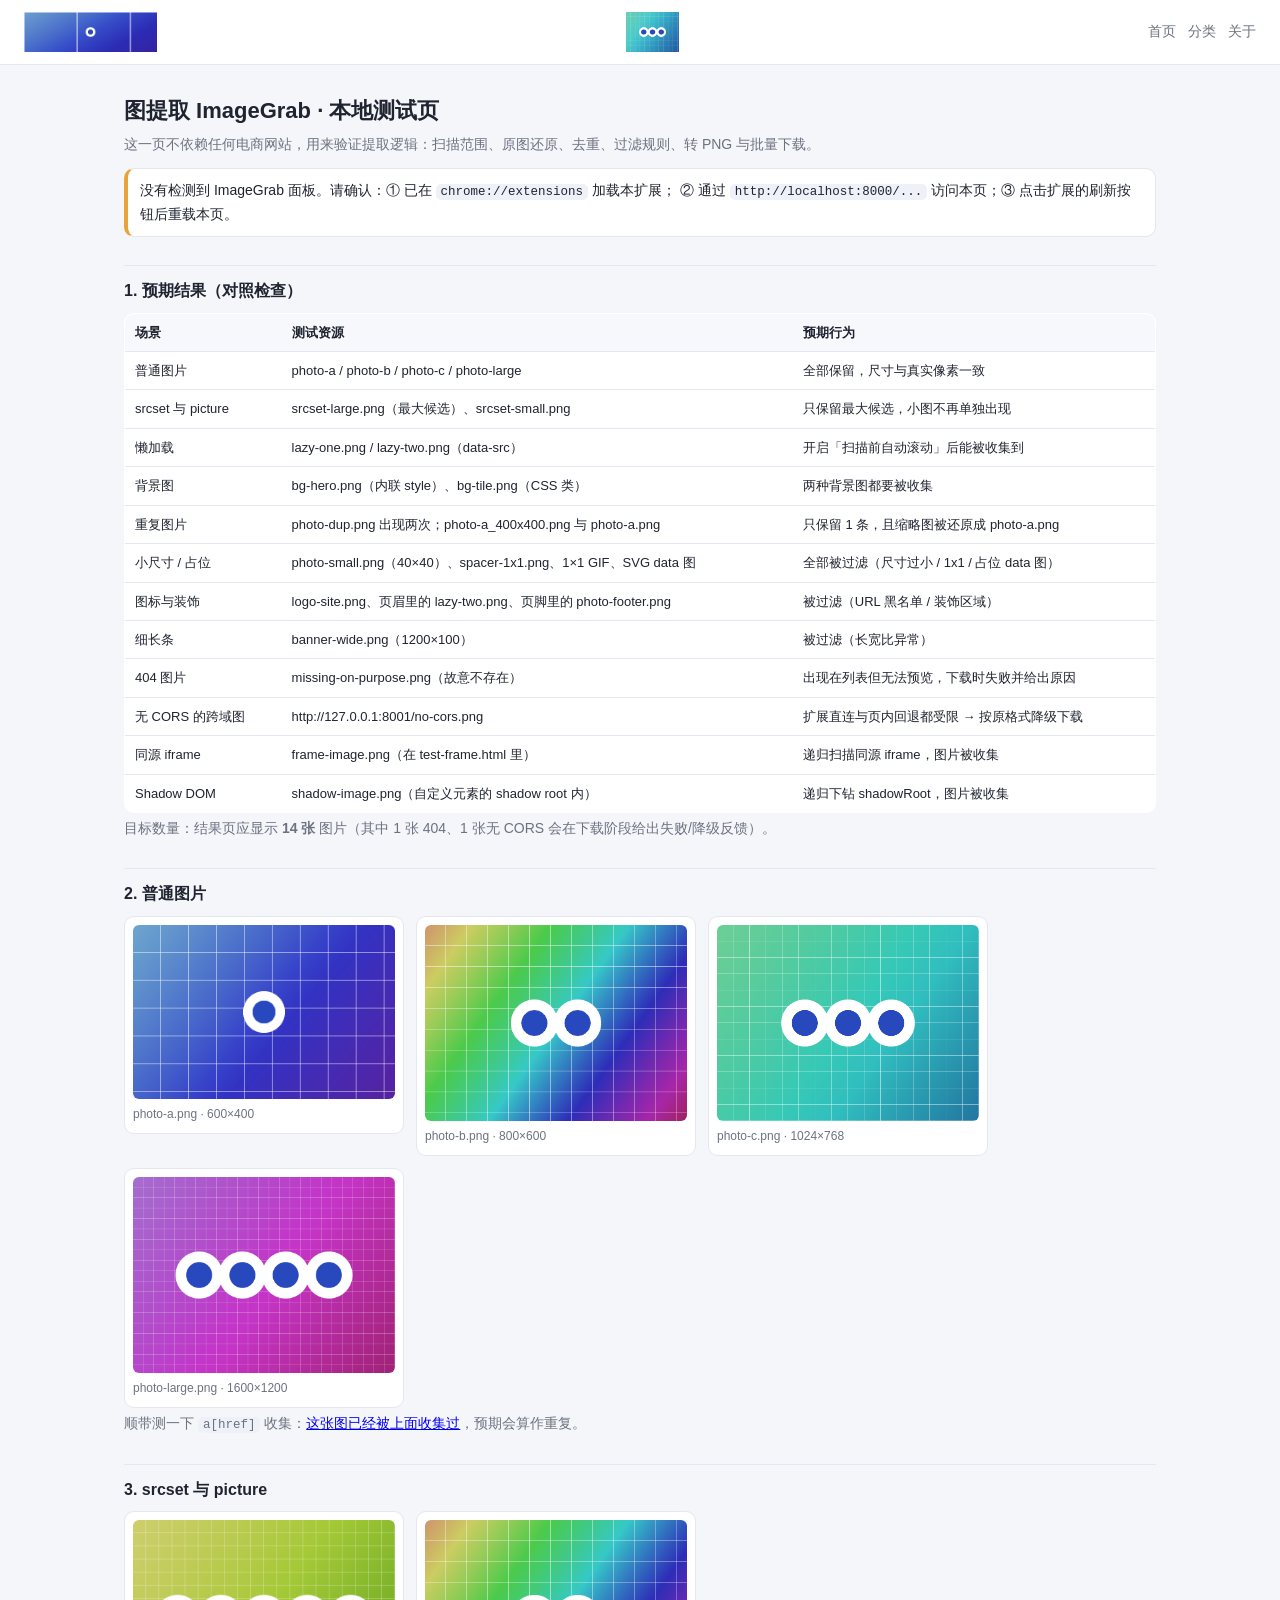
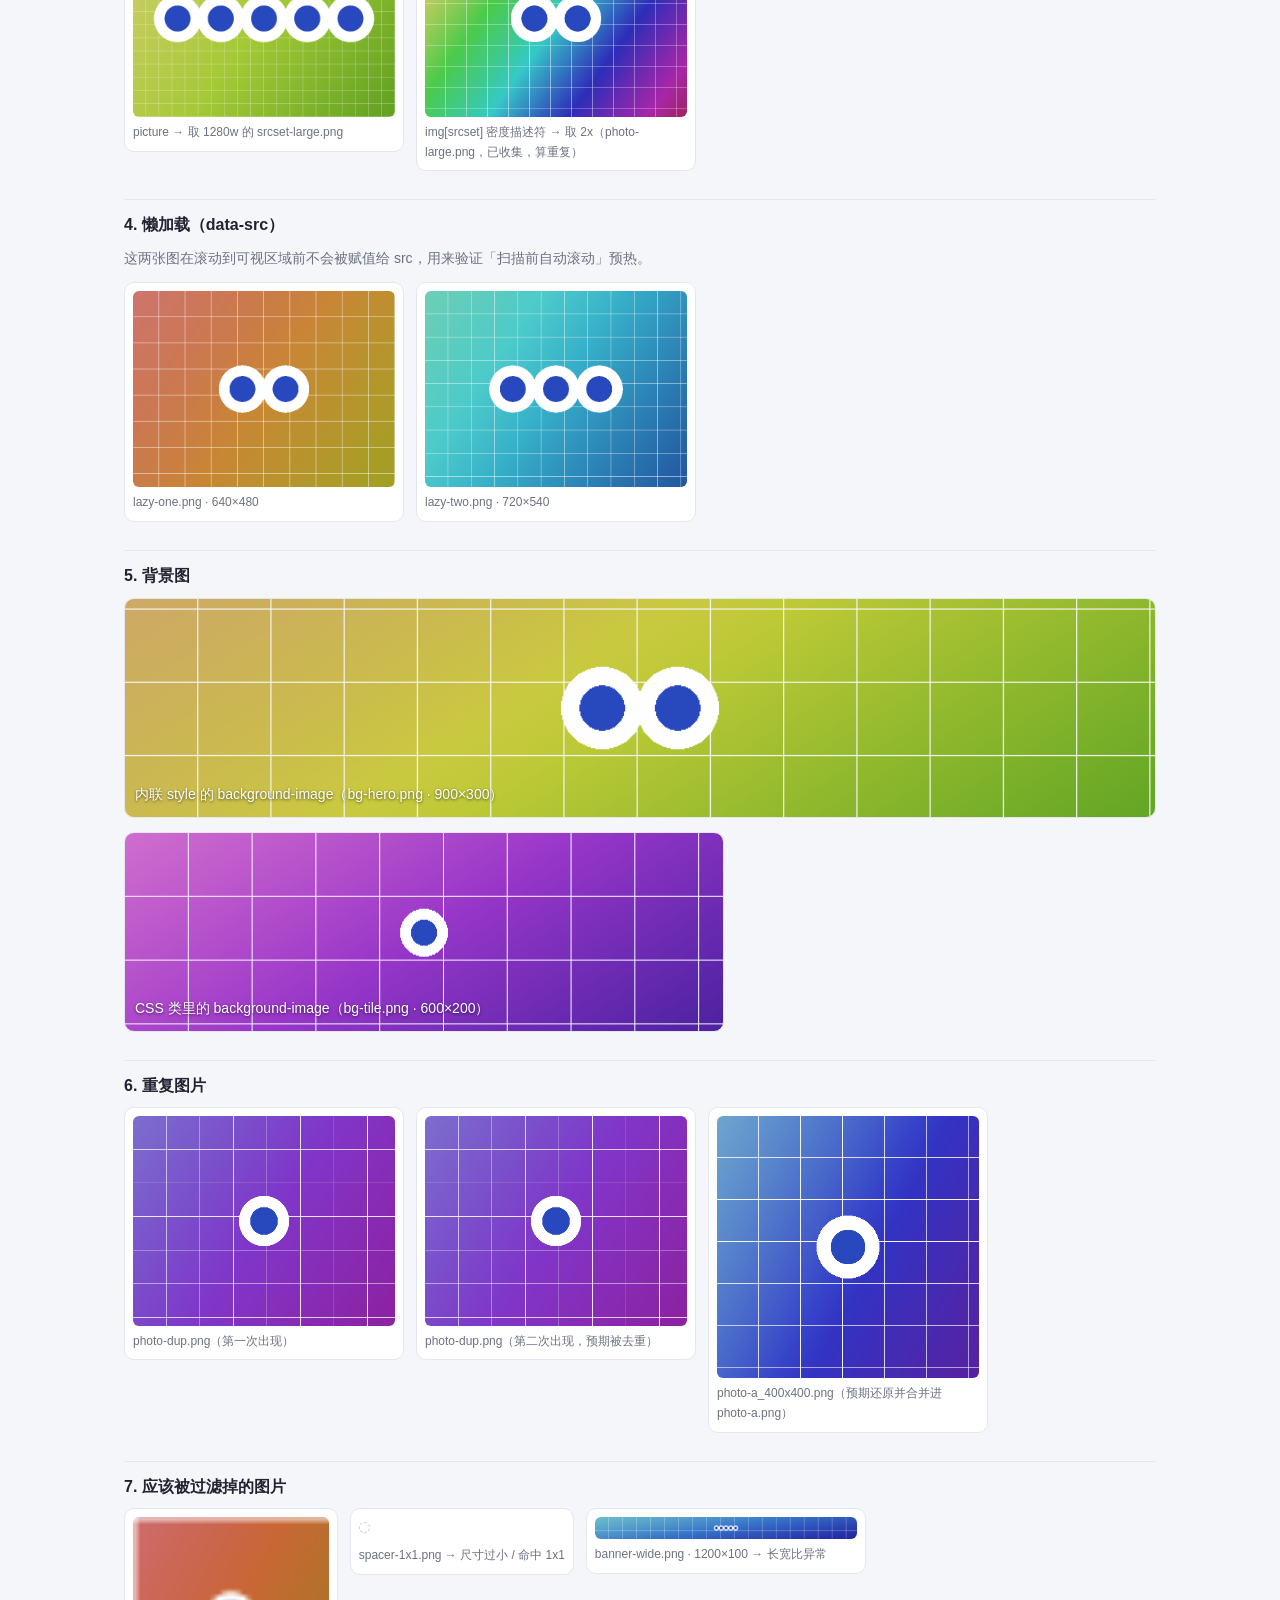
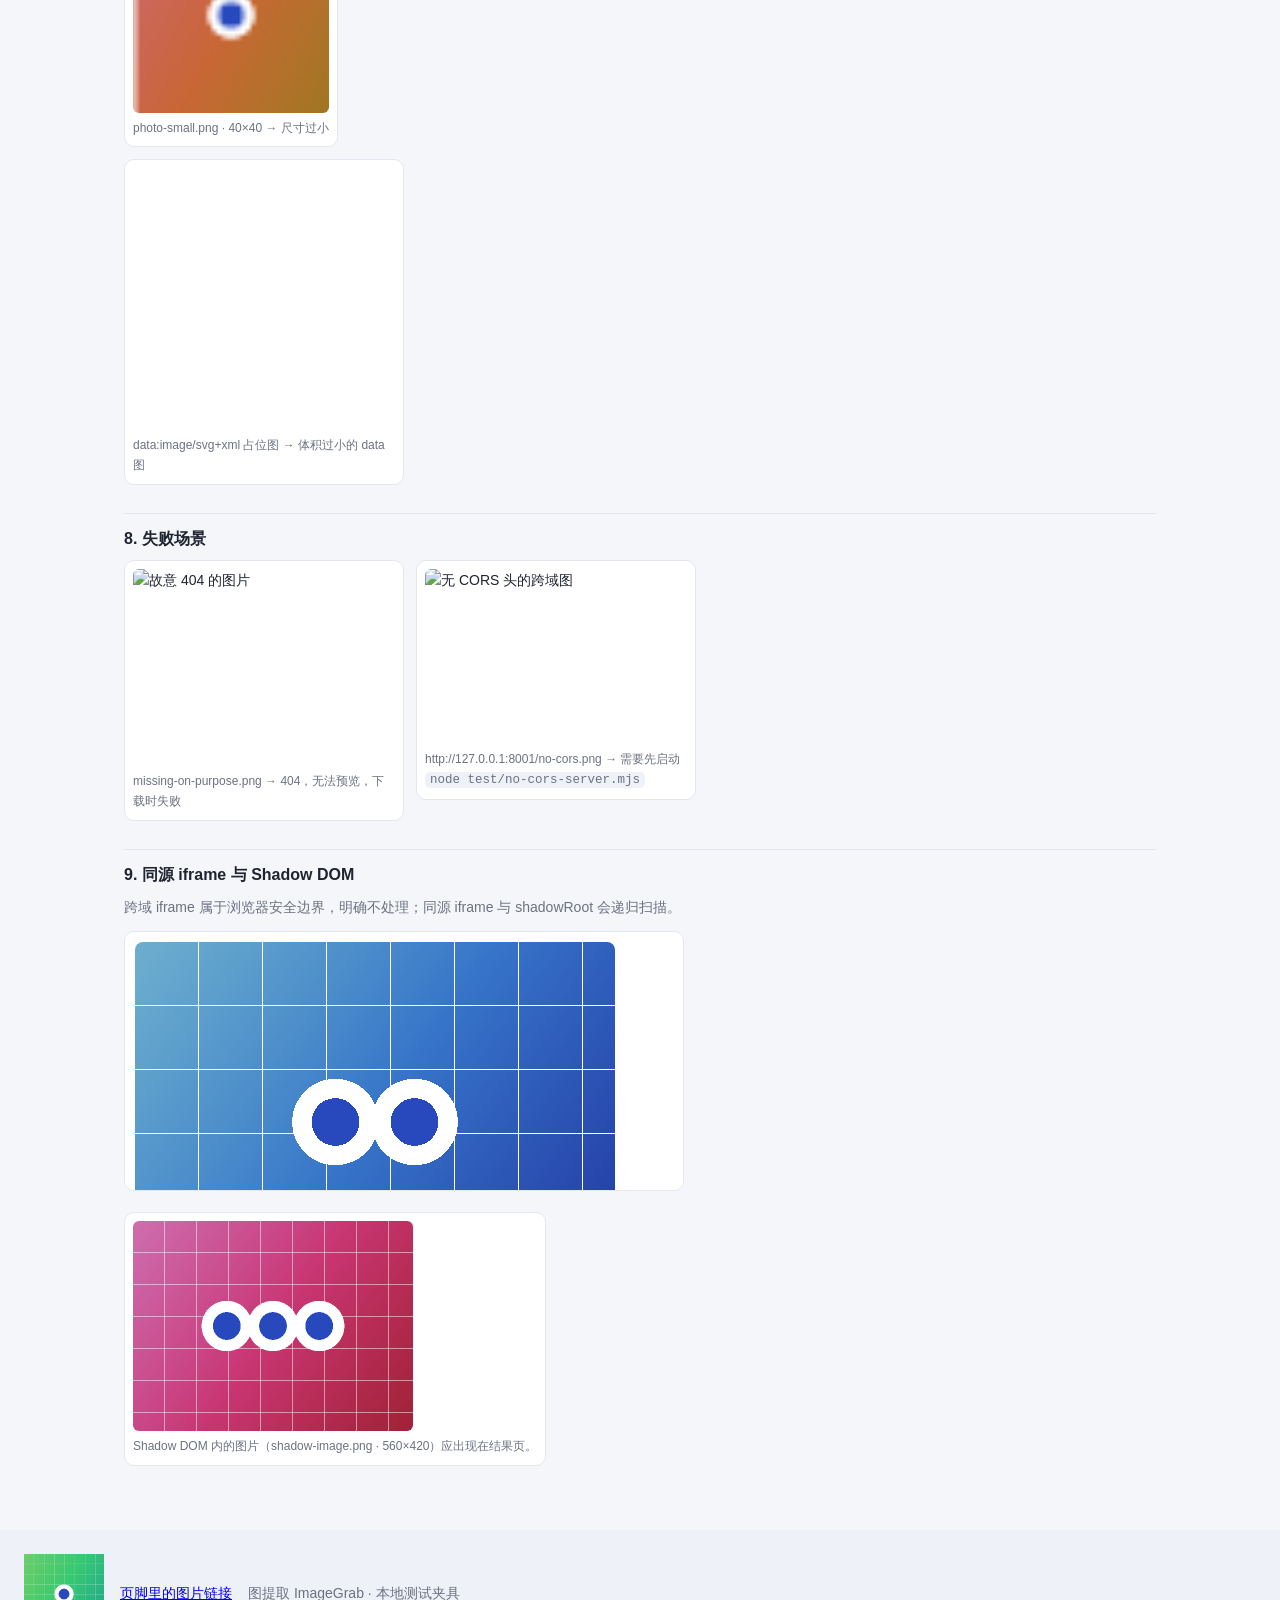
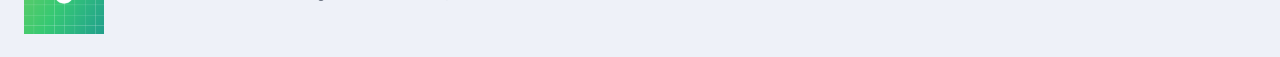
==== test/test-page.html @ 32138e91 "feat: initialize ImageGrab Chrome extension" ====
<!doctype html>
<html lang="zh-CN">
  <head>
    <meta charset="utf-8" />
    <meta name="viewport" content="width=device-width, initial-scale=1" />
    <title>图提取 ImageGrab · 本地测试页</title>
    <style>
      :root {
        --line: #e4e7ef;
        --dim: #6b7280;
      }

      * {
        box-sizing: border-box;
      }

      body {
        margin: 0;
        padding: 0;
        background: #f5f6fa;
        color: #1f2430;
        font-family: -apple-system, BlinkMacSystemFont, 'Segoe UI', 'PingFang SC', 'Microsoft YaHei', sans-serif;
        font-size: 14px;
        line-height: 1.65;
      }

      header.site-header {
        display: flex;
        align-items: center;
        justify-content: space-between;
        gap: 16px;
        padding: 12px 24px;
        background: #fff;
        border-bottom: 1px solid var(--line);
      }

      header.site-header img {
        height: 40px;
        width: auto;
      }

      nav.site-nav {
        display: flex;
        gap: 12px;
        color: var(--dim);
      }

      footer.site-footer {
        display: flex;
        align-items: center;
        gap: 16px;
        padding: 24px;
        margin-top: 24px;
        background: #eef1f8;
        color: var(--dim);
      }

      main {
        max-width: 1080px;
        margin: 0 auto;
        padding: 20px 24px 40px;
      }

      h1 {
        font-size: 22px;
        margin: 8px 0 4px;
      }

      h2 {
        font-size: 16px;
        margin: 28px 0 8px;
        padding-top: 12px;
        border-top: 1px solid var(--line);
      }

      p.hint {
        color: var(--dim);
        margin: 4px 0 12px;
      }

      .warn,
      .ok {
        padding: 10px 12px;
        border-radius: 10px;
        border: 1px solid var(--line);
        background: #fff;
        margin: 12px 0;
      }

      .warn {
        border-left: 4px solid #e8a33d;
      }

      .ok {
        border-left: 4px solid #17a673;
      }

      table {
        width: 100%;
        border-collapse: collapse;
        background: #fff;
        border: 1px solid var(--line);
        border-radius: 10px;
        overflow: hidden;
        font-size: 13px;
      }

      th,
      td {
        padding: 8px 10px;
        border-bottom: 1px solid var(--line);
        text-align: left;
        vertical-align: top;
      }

      th {
        background: #f7f8fc;
        font-weight: 600;
      }

      tr:last-child td {
        border-bottom: 0;
      }

      code {
        padding: 1px 5px;
        border-radius: 5px;
        background: #eef1f8;
        font-size: 12.5px;
      }

      .figures {
        display: flex;
        flex-wrap: wrap;
        gap: 12px;
        align-items: flex-start;
      }

      figure {
        margin: 0;
        background: #fff;
        border: 1px solid var(--line);
        border-radius: 10px;
        padding: 8px;
        max-width: 280px;
      }

      figure img {
        display: block;
        width: 100%;
        height: auto;
        border-radius: 6px;
      }

      figcaption {
        margin-top: 6px;
        color: var(--dim);
        font-size: 12px;
      }

      .bg-inline {
        height: 220px;
        border-radius: 10px;
        border: 1px solid var(--line);
        background-image: url('images/bg-hero.png');
        background-size: cover;
        background-position: center;
        display: flex;
        align-items: flex-end;
        justify-content: flex-start;
        color: #fff;
        text-shadow: 0 1px 3px rgba(0, 0, 0, 0.6);
        padding: 10px;
      }

      .bg-from-css {
        width: 600px;
        height: 200px;
        border-radius: 10px;
        border: 1px solid var(--line);
        background-image: url('images/bg-tile.png');
        background-size: cover;
        color: #fff;
        text-shadow: 0 1px 3px rgba(0, 0, 0, 0.6);
        display: flex;
        align-items: flex-end;
        padding: 10px;
      }

      .slot {
        display: inline-block;
        border: 1px dashed #c8cedd;
        border-radius: 8px;
        background: #fff;
        padding: 4px;
      }

      iframe {
        width: 100%;
        max-width: 560px;
        height: 260px;
        border: 1px solid var(--line);
        border-radius: 10px;
        background: #fff;
      }
    </style>
  </head>

  <body>
    <!-- 页眉：图片应当被「装饰区域」规则过滤掉（logo 还会额外命中 URL 黑名单） -->
    <header class="site-header">
      <img src="images/logo-site.png" alt="站点 logo" />
      <img src="images/lazy-two.png" alt="页眉装饰图（用于测试装饰区域过滤）" width="120" height="90" />
      <nav class="site-nav"><span>首页</span><span>分类</span><span>关于</span></nav>
    </header>

    <main>
      <h1>图提取 ImageGrab · 本地测试页</h1>
      <p class="hint">
        这一页不依赖任何电商网站，用来验证提取逻辑：扫描范围、原图还原、去重、过滤规则、转 PNG 与批量下载。
      </p>

      <div id="protocol-warning" class="warn" hidden>
        当前是 <code>file://</code> 打开，content script 不会注入。请用本地服务器访问：
        <code>python -m http.server 8000</code> 后打开
        <code>http://localhost:8000/test/test-page.html</code>。
      </div>
      <div id="extension-warning" class="warn" hidden>
        没有检测到 ImageGrab 面板。请确认：① 已在 <code>chrome://extensions</code> 加载本扩展；
        ② 通过 <code>http://localhost:8000/...</code> 访问本页；③ 点击扩展的刷新按钮后重载本页。
      </div>
      <div id="extension-ok" class="ok" hidden>
        已检测到 ImageGrab 面板：点击页面右下角的「获取图片」开始测试。
      </div>

      <h2>1. 预期结果（对照检查）</h2>
      <table>
        <thead>
          <tr>
            <th>场景</th>
            <th>测试资源</th>
            <th>预期行为</th>
          </tr>
        </thead>
        <tbody>
          <tr>
            <td>普通图片</td>
            <td>photo-a / photo-b / photo-c / photo-large</td>
            <td>全部保留，尺寸与真实像素一致</td>
          </tr>
          <tr>
            <td>srcset 与 picture</td>
            <td>srcset-large.png（最大候选）、srcset-small.png</td>
            <td>只保留最大候选，小图不再单独出现</td>
          </tr>
          <tr>
            <td>懒加载</td>
            <td>lazy-one.png / lazy-two.png（data-src）</td>
            <td>开启「扫描前自动滚动」后能被收集到</td>
          </tr>
          <tr>
            <td>背景图</td>
            <td>bg-hero.png（内联 style）、bg-tile.png（CSS 类）</td>
            <td>两种背景图都要被收集</td>
          </tr>
          <tr>
            <td>重复图片</td>
            <td>photo-dup.png 出现两次；photo-a_400x400.png 与 photo-a.png</td>
            <td>只保留 1 条，且缩略图被还原成 photo-a.png</td>
          </tr>
          <tr>
            <td>小尺寸 / 占位</td>
            <td>photo-small.png（40×40）、spacer-1x1.png、1×1 GIF、SVG data 图</td>
            <td>全部被过滤（尺寸过小 / 1x1 / 占位 data 图）</td>
          </tr>
          <tr>
            <td>图标与装饰</td>
            <td>logo-site.png、页眉里的 lazy-two.png、页脚里的 photo-footer.png</td>
            <td>被过滤（URL 黑名单 / 装饰区域）</td>
          </tr>
          <tr>
            <td>细长条</td>
            <td>banner-wide.png（1200×100）</td>
            <td>被过滤（长宽比异常）</td>
          </tr>
          <tr>
            <td>404 图片</td>
            <td>missing-on-purpose.png（故意不存在）</td>
            <td>出现在列表但无法预览，下载时失败并给出原因</td>
          </tr>
          <tr>
            <td>无 CORS 的跨域图</td>
            <td>http://127.0.0.1:8001/no-cors.png</td>
            <td>扩展直连与页内回退都受限 → 按原格式降级下载</td>
          </tr>
          <tr>
            <td>同源 iframe</td>
            <td>frame-image.png（在 test-frame.html 里）</td>
            <td>递归扫描同源 iframe，图片被收集</td>
          </tr>
          <tr>
            <td>Shadow DOM</td>
            <td>shadow-image.png（自定义元素的 shadow root 内）</td>
            <td>递归下钻 shadowRoot，图片被收集</td>
          </tr>
        </tbody>
      </table>
      <p class="hint">
        目标数量：结果页应显示 <strong>14 张</strong> 图片（其中 1 张 404、1 张无 CORS 会在下载阶段给出失败/降级反馈）。
      </p>

      <h2>2. 普通图片</h2>
      <div class="figures">
        <figure>
          <img src="images/photo-a.png" alt="photo-a 600×400" />
          <figcaption>photo-a.png · 600×400</figcaption>
        </figure>
        <figure>
          <img src="images/photo-b.png" alt="photo-b 800×600" />
          <figcaption>photo-b.png · 800×600</figcaption>
        </figure>
        <figure>
          <img src="images/photo-c.png" alt="photo-c 1024×768" />
          <figcaption>photo-c.png · 1024×768</figcaption>
        </figure>
        <figure>
          <img src="images/photo-large.png" alt="photo-large 1600×1200" />
          <figcaption>photo-large.png · 1600×1200</figcaption>
        </figure>
      </div>
      <p class="hint">
        顺带测一下 <code>a[href]</code> 收集：<a href="images/photo-c.png">这张图已经被上面收集过</a>，预期会算作重复。
      </p>

      <h2>3. srcset 与 picture</h2>
      <div class="figures">
        <figure>
          <picture>
            <source srcset="images/srcset-small.png 320w, images/srcset-large.png 1280w" />
            <img src="images/srcset-small.png" alt="picture 里的最大候选" />
          </picture>
          <figcaption>picture → 取 1280w 的 srcset-large.png</figcaption>
        </figure>
        <figure>
          <img
            src="images/photo-b.png"
            srcset="images/photo-b.png 1x, images/photo-large.png 2x"
            alt="密度描述符"
          />
          <figcaption>img[srcset] 密度描述符 → 取 2x（photo-large.png，已收集，算重复）</figcaption>
        </figure>
      </div>

      <h2>4. 懒加载（data-src）</h2>
      <p class="hint">这两张图在滚动到可视区域前不会被赋值给 src，用来验证「扫描前自动滚动」预热。</p>
      <div class="figures">
        <figure>
          <img
            class="lazy"
            src="[data-uri]"
            data-src="images/lazy-one.png"
            alt="懒加载图 1"
            width="640"
            height="480"
          />
          <figcaption>lazy-one.png · 640×480</figcaption>
        </figure>
        <figure>
          <img
            class="lazy"
            src="[data-uri]"
            data-src="images/lazy-two.png"
            alt="懒加载图 2"
            width="720"
            height="540"
          />
          <figcaption>lazy-two.png · 720×540</figcaption>
        </figure>
      </div>

      <h2>5. 背景图</h2>
      <div class="bg-inline">内联 style 的 background-image（bg-hero.png · 900×300）</div>
      <p></p>
      <div class="bg-from-css">CSS 类里的 background-image（bg-tile.png · 600×200）</div>

      <h2>6. 重复图片</h2>
      <div class="figures">
        <figure>
          <img src="images/photo-dup.png" alt="重复图 1" />
          <figcaption>photo-dup.png（第一次出现）</figcaption>
        </figure>
        <figure>
          <img src="images/photo-dup.png" alt="重复图 2" />
          <figcaption>photo-dup.png（第二次出现，预期被去重）</figcaption>
        </figure>
        <figure>
          <img src="images/photo-a_400x400.png" alt="photo-a 的缩略图版本" />
          <figcaption>photo-a_400x400.png（预期还原并合并进 photo-a.png）</figcaption>
        </figure>
      </div>

      <h2>7. 应该被过滤掉的图片</h2>
      <div class="figures">
        <figure>
          <img src="images/photo-small.png" alt="40×40 小图" />
          <figcaption>photo-small.png · 40×40 → 尺寸过小</figcaption>
        </figure>
        <figure>
          <span class="slot"><img src="images/spacer-1x1.png" alt="1×1 占位" width="1" height="1" /></span>
          <figcaption>spacer-1x1.png → 尺寸过小 / 命中 1x1</figcaption>
        </figure>
        <figure>
          <img src="images/banner-wide.png" alt="1200×100 细长条" />
          <figcaption>banner-wide.png · 1200×100 → 长宽比异常</figcaption>
        </figure>
        <figure>
          <img
            src="data:image/svg+xml,%3Csvg xmlns='http://www.w3.org/2000/svg' width='60' height='60'%3E%3C/svg%3E"
            alt="data 占位图"
          />
          <figcaption>data:image/svg+xml 占位图 → 体积过小的 data 图</figcaption>
        </figure>
      </div>

      <h2>8. 失败场景</h2>
      <div class="figures">
        <figure>
          <img src="images/missing-on-purpose.png" alt="故意 404 的图片" width="400" height="300" />
          <figcaption>missing-on-purpose.png → 404，无法预览，下载时失败</figcaption>
        </figure>
        <figure>
          <img src="http://127.0.0.1:8001/no-cors.png" alt="无 CORS 头的跨域图" width="600" height="400" />
          <figcaption>
            http://127.0.0.1:8001/no-cors.png → 需要先启动 <code>node test/no-cors-server.mjs</code>
          </figcaption>
        </figure>
      </div>

      <h2>9. 同源 iframe 与 Shadow DOM</h2>
      <p class="hint">跨域 iframe 属于浏览器安全边界，明确不处理；同源 iframe 与 shadowRoot 会递归扫描。</p>
      <iframe src="test-frame.html" title="同源 iframe 测试"></iframe>
      <p></p>
      <div id="shadow-host"></div>
    </main>

    <!-- 页脚：这里的图片与图片链接都应当按「装饰区域」过滤 -->
    <footer class="site-footer">
      <img src="images/photo-footer.png" alt="页脚装饰图 500×500，应被过滤" width="80" height="80" />
      <a href="images/photo-footer.png">页脚里的图片链接</a>
      <span>图提取 ImageGrab · 本地测试夹具</span>
    </footer>

    <script src="test-page.js"></script>
  </body>
</html>
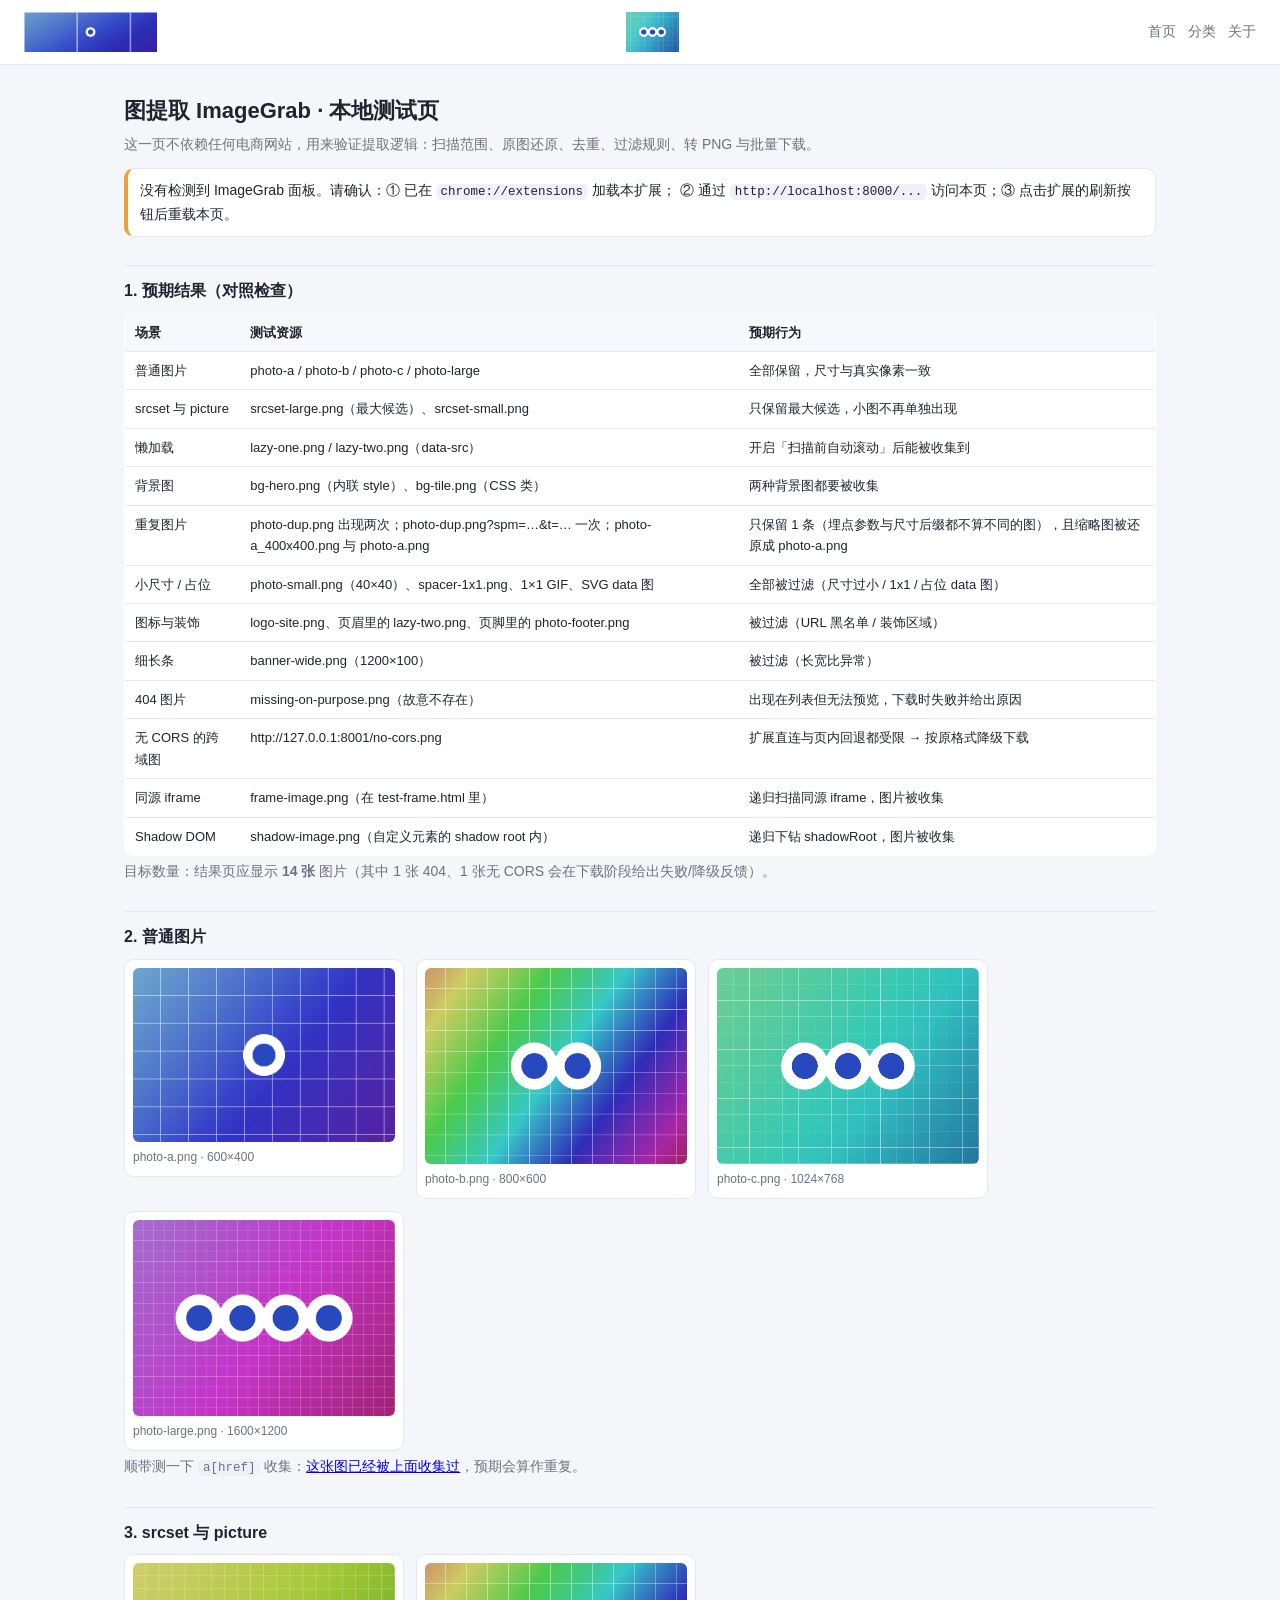
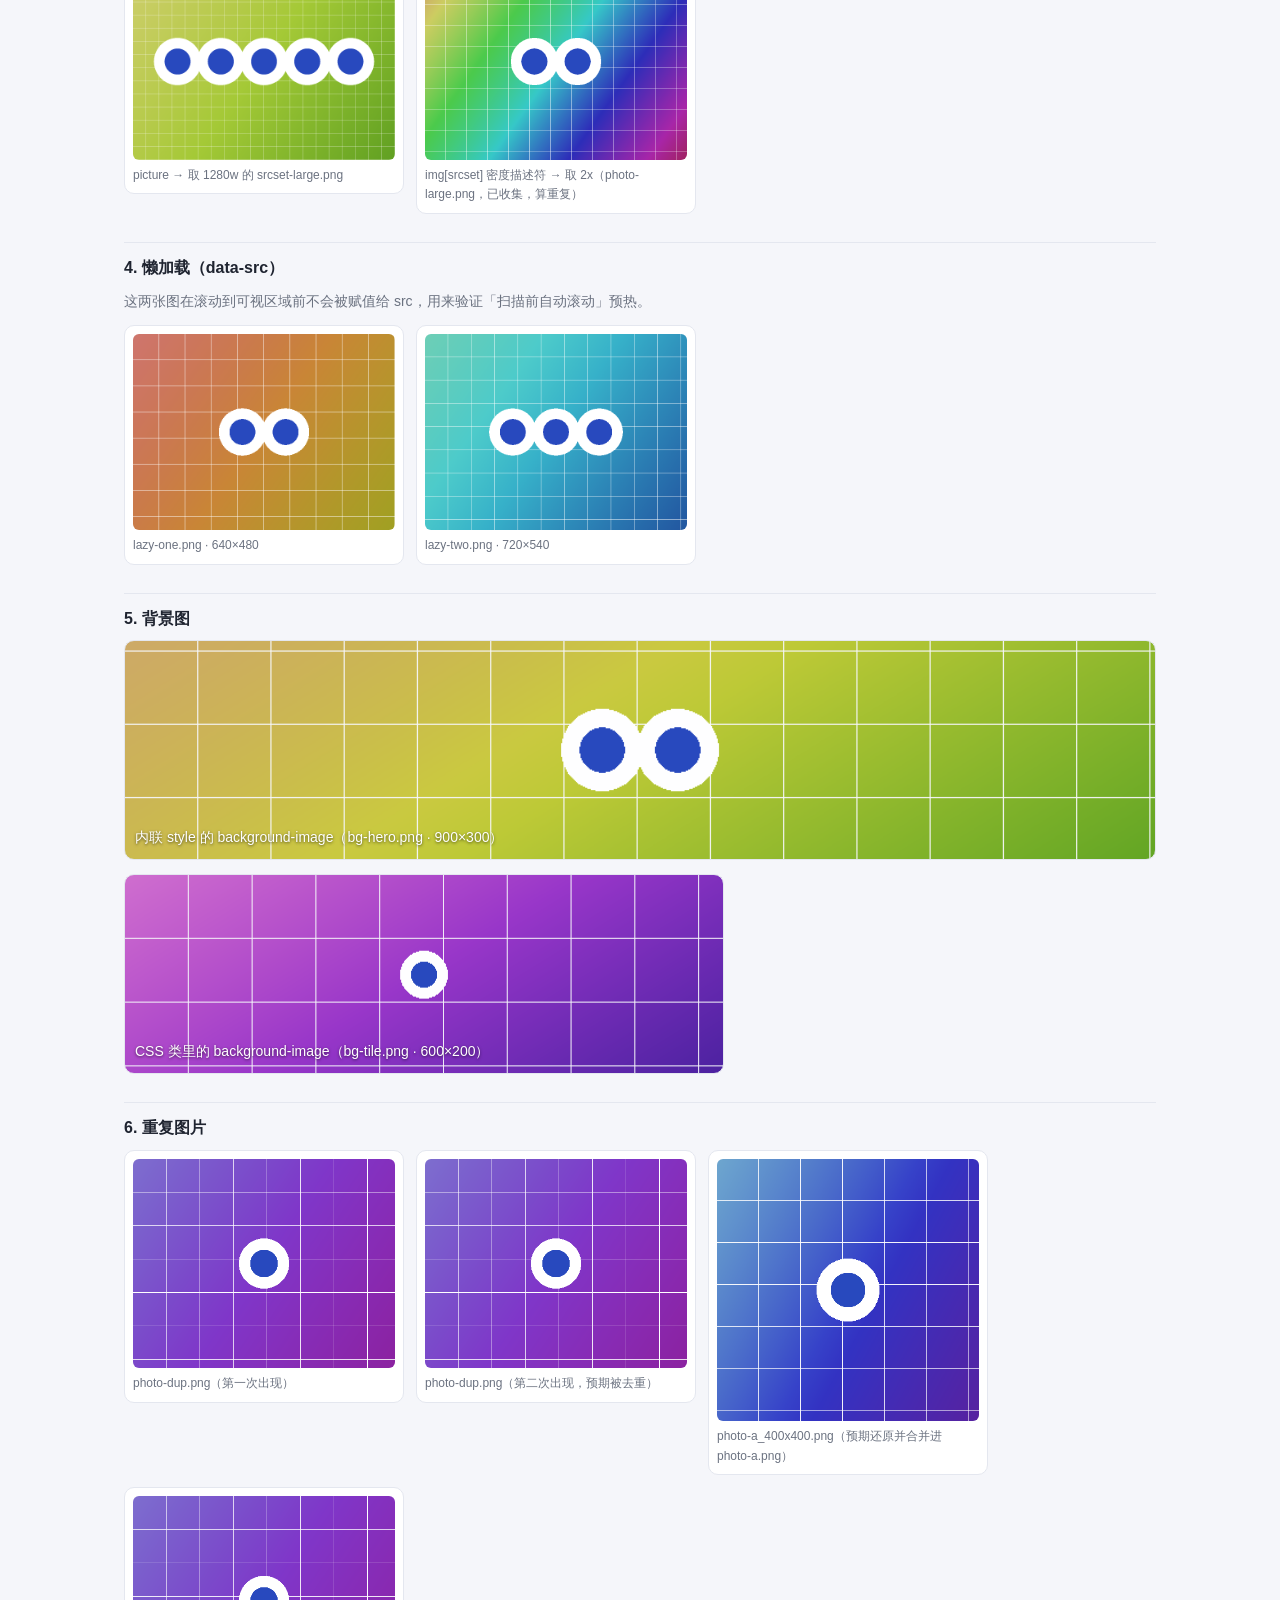
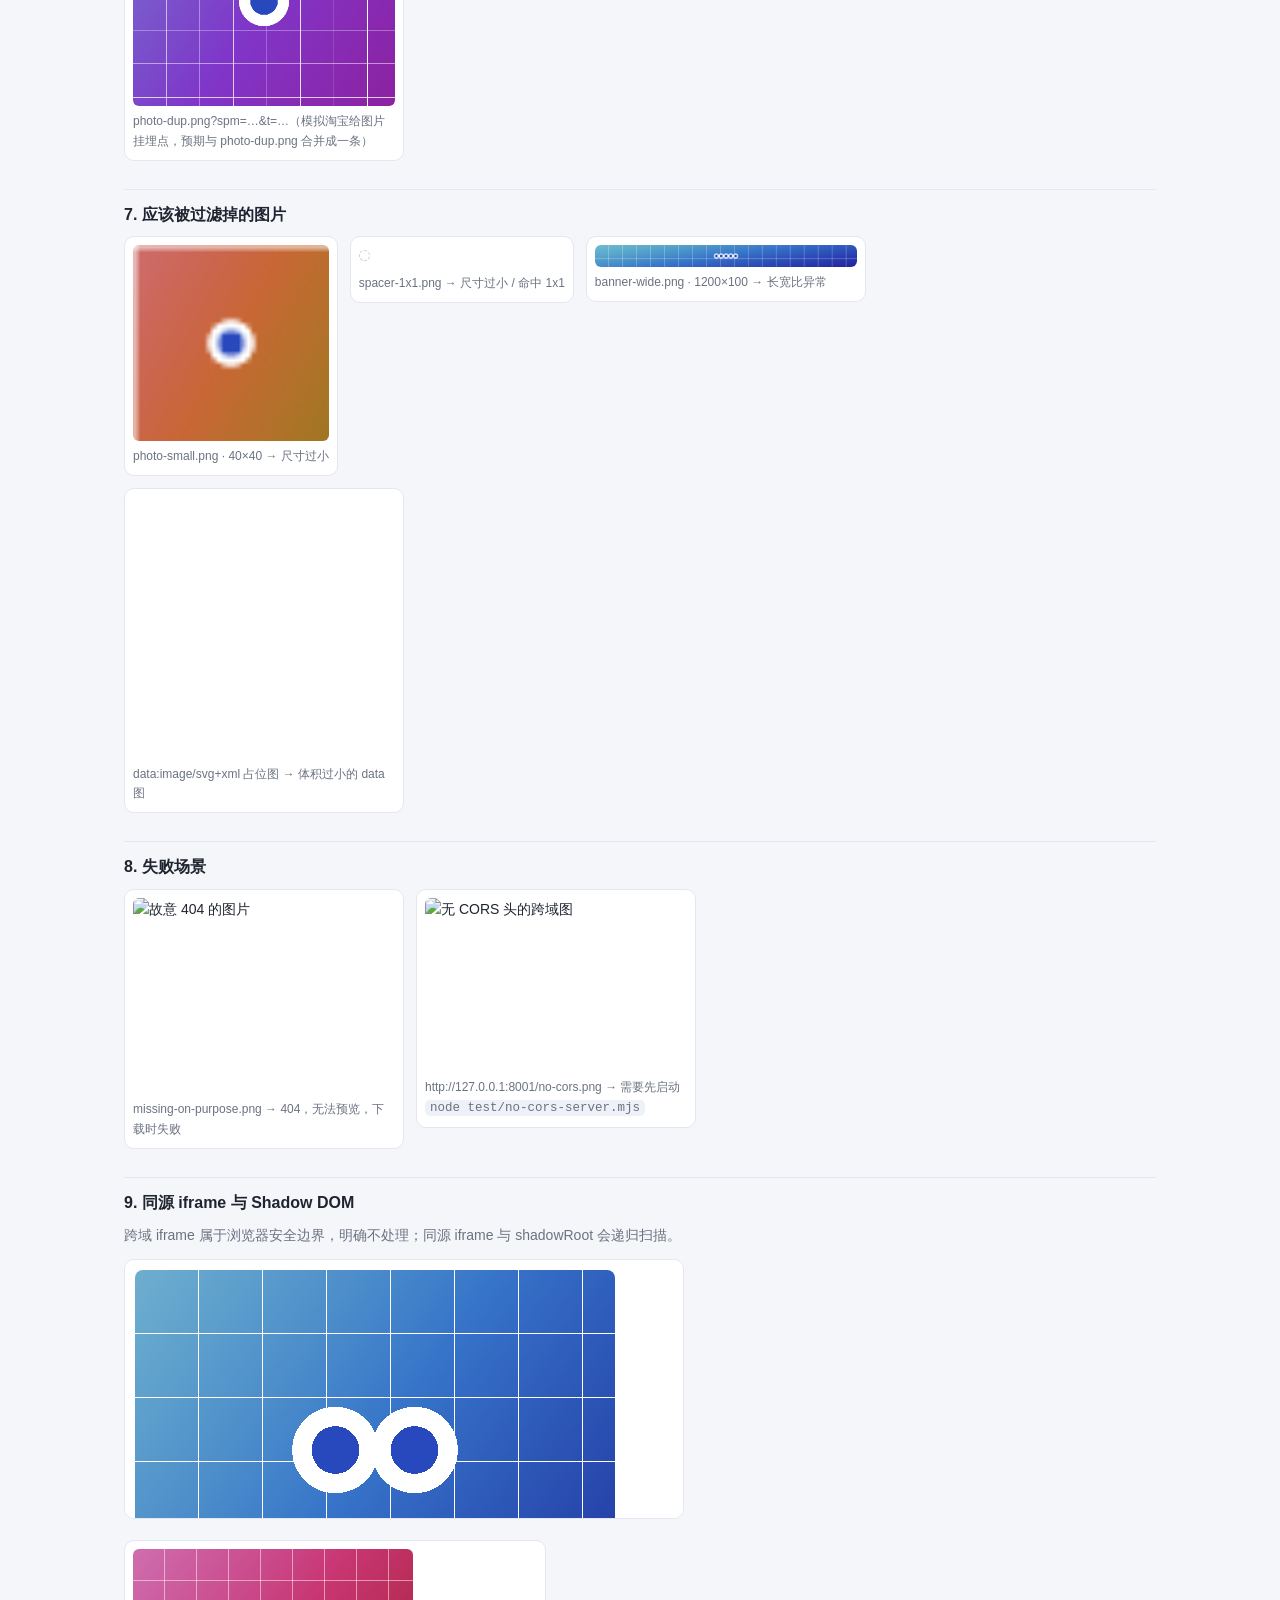
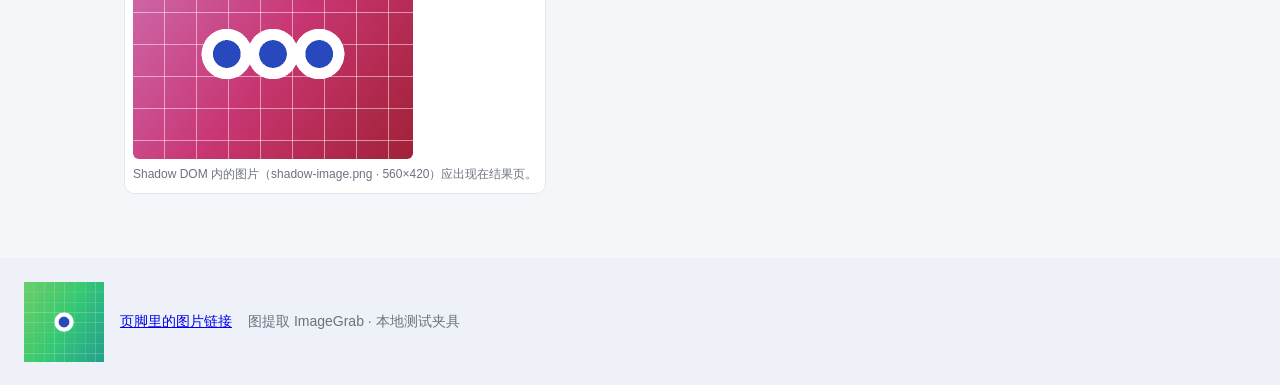
==== commit 2015cb01: "fix(dedupe): 忽略埋点参数与 CDN 子域差异，修复同一张图重复出现" ====
--- a/test/test-page.html
+++ b/test/test-page.html
@@ -265,8 +265,8 @@
           </tr>
           <tr>
             <td>重复图片</td>
-            <td>photo-dup.png 出现两次；photo-a_400x400.png 与 photo-a.png</td>
-            <td>只保留 1 条，且缩略图被还原成 photo-a.png</td>
+            <td>photo-dup.png 出现两次；photo-dup.png?spm=…&amp;t=… 一次；photo-a_400x400.png 与 photo-a.png</td>
+            <td>只保留 1 条（埋点参数与尺寸后缀都不算不同的图），且缩略图被还原成 photo-a.png</td>
           </tr>
           <tr>
             <td>小尺寸 / 占位</td>
@@ -397,6 +397,15 @@
           <img src="images/photo-a_400x400.png" alt="photo-a 的缩略图版本" />
           <figcaption>photo-a_400x400.png（预期还原并合并进 photo-a.png）</figcaption>
         </figure>
+        <figure>
+          <img
+            src="images/photo-dup.png?spm=a1z10.3-b.w4011-1234.56&amp;t=1699999999"
+            alt="带埋点参数的重复图"
+          />
+          <figcaption>
+            photo-dup.png?spm=…&amp;t=…（模拟淘宝给图片挂埋点，预期与 photo-dup.png 合并成一条）
+          </figcaption>
+        </figure>
       </div>
 
       <h2>7. 应该被过滤掉的图片</h2>
